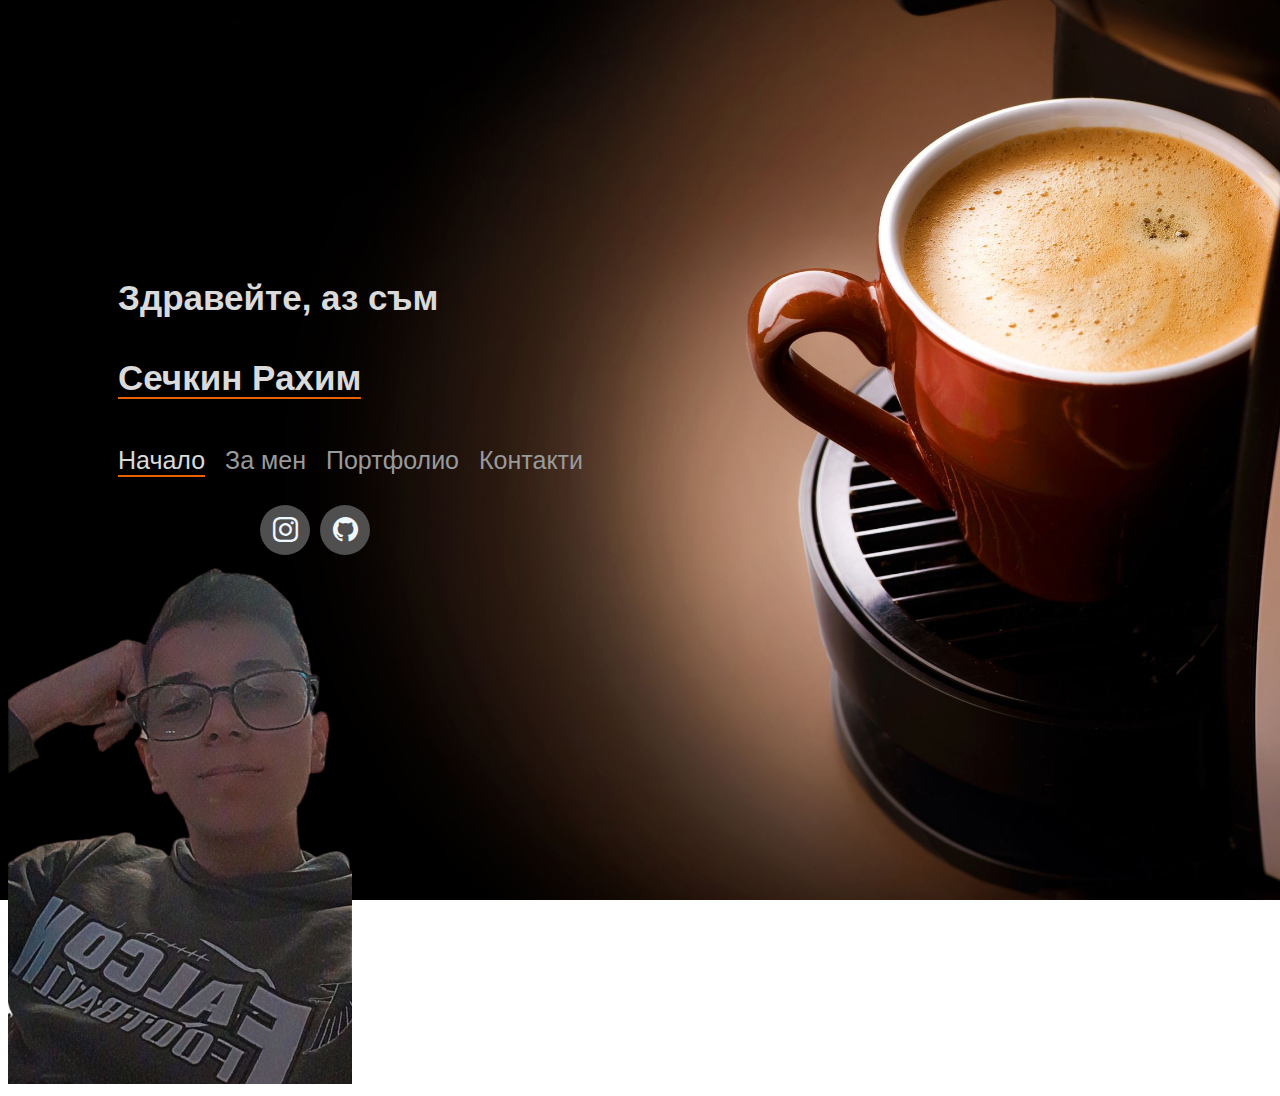
==== docs/index.html @ db433a66 "created new folder" ====
<!DOCTYPE html>
<html lang="en">

<head>
    <meta charset="UTF-8">
    <meta http-equiv="X-UA-Compatible" content="IE=edge">
    <meta name="viewport" content="width=device-width, initial-scale=1.0">
    <title>Сечкин Рахим</title>
    <link rel="icon" href="./images/titleImage.jpg">
    <script src="https://code.jquery.com/jquery-3.4.1.slim.min.js" integrity="sha384-J6qa4849blE2+poT4WnyKhv5vZF5SrPo0iEjwBvKU7imGFAV0wwj1yYfoRSJoZ+n" crossorigin="anonymous"></script>
    <script src="https://cdn.jsdelivr.net/npm/popper.js@1.16.0/dist/umd/popper.min.js" integrity="sha384-Q6E9RHvbIyZFJoft+2mJbHaEWldlvI9IOYy5n3zV9zzTtmI3UksdQRVvoxMfooAo" crossorigin="anonymous"></script>
    <script src="https://stackpath.bootstrapcdn.com/bootstrap/4.4.1/js/bootstrap.min.js" integrity="sha384-wfSDF2E50Y2D1uUdj0O3uMBJnjuUD4Ih7YwaYd1iqfktj0Uod8GCExl3Og8ifwB6" crossorigin="anonymous"></script>
    <!-- <link rel="stylesheet" href="https://stackpath.bootstrapcdn.com/bootstrap/4.4.1/css/bootstrap.min.css" integrity="sha384-Vkoo8x4CGsO3+Hhxv8T/Q5PaXtkKtu6ug5TOeNV6gBiFeWPGFN9MuhOf23Q9Ifjh" crossorigin="anonymous"> -->
    <link rel="stylesheet" href="style/style.css">
</head>

<body>
    <header>
        <div id="header">
            <b>
            <h1 id="headerName2">Здравейте, аз съм<span id="headerName"><a href="index.html"><br> <br> Сечкин
                        Рахим</a></span></h1>
        </b>

            <nav id="navigation">
                <ul id="nav">
                    <li class="active "><a href="index.html">Начало</a></li>
                    <li onmouseover="hover()" id="hover"><a href="forMe.html" class="disabled">За мен</a></li>
                    <li><a href="" class="disabled">Портфолио</a></li>
                    <li><a href="" class="disabled">Контакти</a></li>
                </ul>
            </nav>
            <br>


            <br>
            <br>
            <div style=" display: flex; ">

                <div class="soccialMedia">
                    <a href="https://www.instagram.com/__sechkin__/">
                        <div class="logo1" style="float: left;">
                            <i class="bi bi-instagram d-flex flex-row"></i>
                        </div>
                    </a>

                    <div class="logo1" style="float: right;">
                        <a href="https://github.com/s3chkin"><i class="bi bi-github"></i></a>
                    </div>
                </div>


            </div>
        </div>
    </header>
    <!-- <img src="./images/background1.jpg" alt=""> -->

    <img src="./images/274033498_318995833611413_1458330067277909577_n-removebg-preview.png" alt="">


</body>

</html>
<script src="app.js "></script>
<link rel="stylesheet " href="https://cdn.jsdelivr.net/npm/bootstrap-icons@1.7.2/font/bootstrap-icons.css ">
---- docs/style/style.css ----
* {
    box-sizing: border-box;
    /* max-height: 100vh; */
    font-family: 'Oswald', sans-serif;
    transition: ease-in-out 0.3s;
    color: aliceblue;
}

body {
    background-image: url("../images/background3.jpg");
    background-position: center;
    background-size: cover;
    position: relative;
    background-repeat: no-repeat;
    background-attachment: fixed;
    height: 100%;
}

h1 {
    font-size: 35px;
}

#header {
    margin-left: 50px;
    margin-right: 50px;
    margin-top: 120px;
}

#header * {
    transition: ease-in-out 0.3s;
}

header {
    padding-top: 150px;
}

#headerName {
    color: rgb(218, 218, 218);
    font-family: 'Oswald', sans-serif;
    margin-left: 100px;
    border-bottom: 2px solid rgb(253 105 0 / 92%);
}

#headerName:hover {
    color: rgb(255, 255, 255)
}

a,
li {
    font-style: none;
    list-style-type: none;
    text-decoration: none;
    color: rgb(218, 218, 218);
}

#headerName2 {
    color: rgb(218, 218, 218);
    font-family: 'Oswald', sans-serif;
    margin-left: 100px;
    margin-left: 60px;
}

#nav li {
    float: left;
    margin-left: 20px;
    font-size: 25px;
    padding-top: 25px;
}

#navigation>#nav li a :hover {
    /* border-bottom: 2px solid rgb(253 105 0 / 92%);
    visibility: visible;
    transition: ease-in-out 0.3s; */
    font-size: 50px;
}

#nav li a :hover {
    font-size: 50px;
}

.nav .active:before {
    visibility: visible;
    width: 25px;
}

li :hover {
    color: rgb(255, 255, 255);
}

.active {
    border-bottom: 2px solid #fd6900eb;
    /* width: 50px; */
    visibility: visible;
}

.disabled {
    color: rgb(153, 154, 155);
}

.soccialMedia {
    color: aliceblue;
    font-size: 25px;
    float: left;
    margin-left: 45px;
    margin-top: 30px;
    margin-right: 10px;
}

.logo1 {
    background-color: rgb(80, 79, 79);
    width: 50px;
    height: 50px;
    border-radius: 50px;
    display: grid;
    place-items: center;
    margin-left: 10px;
}

.logo1:hover {
    background-color: #fd6900eb;
    transition: ease-in-out 0.3s;
}


/* =========================== ЗА МЕН =================== */

.info1 {
    text-transform: uppercase;
    color: rgb(194, 190, 190);
    font-size: 14px;
}

.forMe {
    /* display: none; */
    background-color: rgba(0, 0, 0, 0.8);
    margin-left: 200px;
    margin-right: 200px;
    padding-top: 25px;
    padding-bottom: 260px;
    border-color: #fd6900eb;
    border-style: groove;
    margin-bottom: 55px;
}

#nameLink {
    float: left;
    font-size: 20px;
    color: aliceblue;
    margin-left: 100px;
    margin-top: 5px;
}

#text {
    float: left;
}

.nav2 {
    display: flex;
    background-attachment: fixed;
    overflow: hidden;
    background-color: #333;
    position: fixed;
    /* top: 0; */
    width: 100%;
    margin: 0;
    display: grid;
    place-items: center;
}

a:hover {
    text-decoration: none;
    color: aliceblue;
    transition: ease-in-out 0.3s;
}

#navigation2 li :hover {
    text-decoration: none;
}

#navigation2 li {
    float: left;
    /* margin-left: 20px; */
    font-size: 25px;
    float: right;
    margin-right: 30px;
    padding: 0;
    margin-top: 5px;
}

#navigation2 {
    background-color: rgb(66, 66, 66);
    width: 100%;
    height: 50px;
    margin: 0;
}

.bi-chevron-compact-right {
    color: #fd6900eb;
    float: left;
    font-size: 20px;
}


/* .responsive {
    width: 30%;
    height: auto;
} */

.progress {
    height: 10px;
    border-radius: 0px;
}

.skills {
    padding-top: 25px;
    width: 550px;
    margin-left: 85px;
}

.progress-bar {
    background-color: #fd6900eb;
}

.hobbyWindow {
    margin-left: 85px;
    padding-bottom: 10px;
}

.hobbyWindow2 {
    padding-top: 50px;
    cursor: context-menu;
}

.hobbyWindow2 #hobby:hover {
    transition: ease-in-out 0.3;
    background-color: rgba(104, 104, 104, 0.541);
    cursor: context-menu;
}

#hobby {
    /* background-color: rgb(37, 37, 37); */
    background-color: rgba(66, 66, 66, 0.479);
    width: 313px;
    height: 80px;
    display: flex;
    /* display: grid; */
    align-items: center;
    place-items: center;
    font-size: 20px;
    font-weight: 600;
}


/* #hobby :hover {
    transition: ease-in-out 0.3;
    background-color: rgb(104, 104, 104);
} */


/* =========================== ЗА МЕН ========КРАЙ======= */
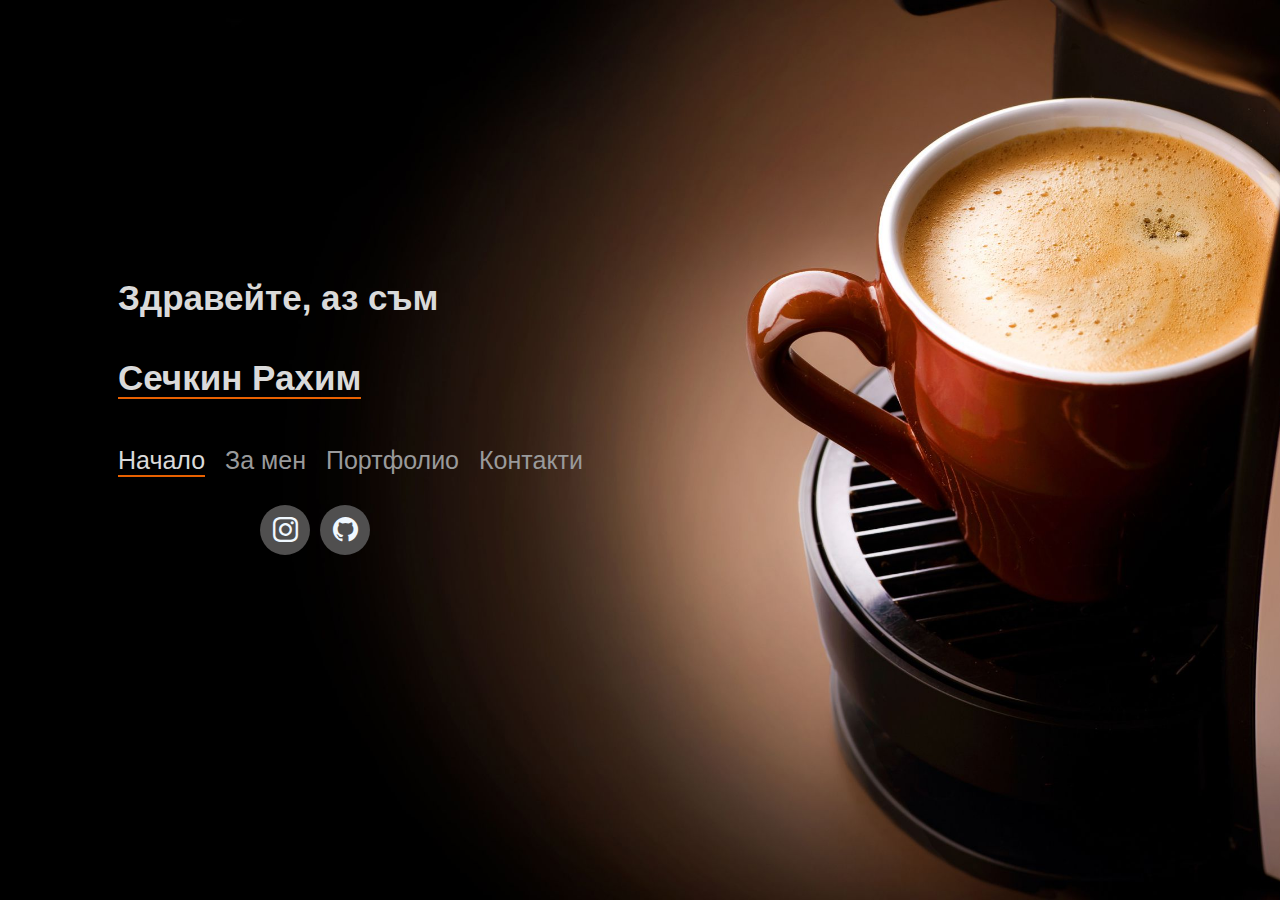
==== commit efa3c1db: "deleted image" ====
--- a/docs/index.html
+++ b/docs/index.html
@@ -12,27 +12,26 @@
     <script src="https://stackpath.bootstrapcdn.com/bootstrap/4.4.1/js/bootstrap.min.js" integrity="sha384-wfSDF2E50Y2D1uUdj0O3uMBJnjuUD4Ih7YwaYd1iqfktj0Uod8GCExl3Og8ifwB6" crossorigin="anonymous"></script>
     <!-- <link rel="stylesheet" href="https://stackpath.bootstrapcdn.com/bootstrap/4.4.1/css/bootstrap.min.css" integrity="sha384-Vkoo8x4CGsO3+Hhxv8T/Q5PaXtkKtu6ug5TOeNV6gBiFeWPGFN9MuhOf23Q9Ifjh" crossorigin="anonymous"> -->
     <link rel="stylesheet" href="style/style.css">
+    <link rel="stylesheet" href="style/mediaQuery.css">
 </head>
 
-<body>
+<body id="body1">
     <header>
         <div id="header">
             <b>
-            <h1 id="headerName2">Здравейте, аз съм<span id="headerName"><a href="index.html"><br> <br> Сечкин
-                        Рахим</a></span></h1>
-        </b>
+                <h1 id="headerName2">Здравейте, аз съм<span id="headerName"><a href="index.html"><br> <br> Сечкин
+                            Рахим</a></span></h1>
+            </b>
 
             <nav id="navigation">
                 <ul id="nav">
-                    <li class="active "><a href="index.html">Начало</a></li>
+                    <li class="active "><a href="#body1">Начало</a></li>
                     <li onmouseover="hover()" id="hover"><a href="forMe.html" class="disabled">За мен</a></li>
-                    <li><a href="" class="disabled">Портфолио</a></li>
-                    <li><a href="" class="disabled">Контакти</a></li>
+                    <li><a href="portfolio.html" class="disabled">Портфолио</a></li>
+                    <li><a href="contacts.html" class="disabled">Контакти</a></li>
                 </ul>
             </nav>
             <br>
-
-
             <br>
             <br>
             <div style=" display: flex; ">
@@ -55,7 +54,7 @@
     </header>
     <!-- <img src="./images/background1.jpg" alt=""> -->
 
-    <img src="./images/274033498_318995833611413_1458330067277909577_n-removebg-preview.png" alt="">
+    <!-- <img src="./images/274033498_318995833611413_1458330067277909577_n-removebg-preview.png" alt=""> -->
 
 
 </body>
--- a/docs/style/style.css
+++ b/docs/style/style.css
@@ -1,260 +1,330 @@
-* {
-    box-sizing: border-box;
-    /* max-height: 100vh; */
-    font-family: 'Oswald', sans-serif;
-    transition: ease-in-out 0.3s;
-    color: aliceblue;
-}
-
-body {
-    background-image: url("../images/background3.jpg");
-    background-position: center;
-    background-size: cover;
-    position: relative;
-    background-repeat: no-repeat;
-    background-attachment: fixed;
-    height: 100%;
-}
-
-h1 {
-    font-size: 35px;
-}
-
-#header {
-    margin-left: 50px;
-    margin-right: 50px;
-    margin-top: 120px;
-}
-
-#header * {
-    transition: ease-in-out 0.3s;
-}
-
-header {
-    padding-top: 150px;
-}
-
-#headerName {
-    color: rgb(218, 218, 218);
-    font-family: 'Oswald', sans-serif;
-    margin-left: 100px;
-    border-bottom: 2px solid rgb(253 105 0 / 92%);
-}
-
-#headerName:hover {
-    color: rgb(255, 255, 255)
-}
-
-a,
-li {
-    font-style: none;
-    list-style-type: none;
-    text-decoration: none;
-    color: rgb(218, 218, 218);
-}
-
-#headerName2 {
-    color: rgb(218, 218, 218);
-    font-family: 'Oswald', sans-serif;
-    margin-left: 100px;
-    margin-left: 60px;
-}
-
-#nav li {
-    float: left;
-    margin-left: 20px;
-    font-size: 25px;
-    padding-top: 25px;
-}
-
-#navigation>#nav li a :hover {
-    /* border-bottom: 2px solid rgb(253 105 0 / 92%);
+    * {
+        box-sizing: border-box;
+        /* max-height: 100vh; */
+        font-family: 'Oswald', sans-serif;
+        transition: ease-in-out 0.3s;
+        color: aliceblue;
+    }
+    
+    body {
+        background-image: url("../images/background3.jpg");
+        background-position: center;
+        background-size: cover;
+        position: relative;
+        background-repeat: no-repeat;
+        background-attachment: fixed;
+        height: 100%;
+    }
+    
+    h1 {
+        font-size: 35px;
+    }
+    
+    #header {
+        margin-left: 50px;
+        margin-right: 50px;
+        margin-top: 120px;
+    }
+    
+    #header * {
+        transition: ease-in-out 0.3s;
+    }
+    
+    header {
+        padding-top: 150px;
+    }
+    
+    #headerName {
+        color: rgb(218, 218, 218);
+        font-family: 'Oswald', sans-serif;
+        margin-left: 100px;
+        border-bottom: 2px solid rgb(253 105 0 / 92%);
+    }
+    
+    #headerName:hover {
+        color: rgb(255, 255, 255)
+    }
+    
+    a,
+    li {
+        font-style: none;
+        list-style-type: none;
+        text-decoration: none;
+        color: rgb(218, 218, 218);
+    }
+    
+    #headerName2 {
+        color: rgb(218, 218, 218);
+        font-family: 'Oswald', sans-serif;
+        margin-left: 100px;
+        margin-left: 60px;
+    }
+    
+    #nav li {
+        float: left;
+        margin-left: 20px;
+        font-size: 25px;
+        padding-top: 25px;
+    }
+    
+    #navigation>#nav li a :hover {
+        /* border-bottom: 2px solid rgb(253 105 0 / 92%);
     visibility: visible;
     transition: ease-in-out 0.3s; */
-    font-size: 50px;
-}
-
-#nav li a :hover {
-    font-size: 50px;
-}
-
-.nav .active:before {
-    visibility: visible;
-    width: 25px;
-}
-
-li :hover {
-    color: rgb(255, 255, 255);
-}
-
-.active {
-    border-bottom: 2px solid #fd6900eb;
-    /* width: 50px; */
-    visibility: visible;
-}
-
-.disabled {
-    color: rgb(153, 154, 155);
-}
-
-.soccialMedia {
-    color: aliceblue;
-    font-size: 25px;
-    float: left;
-    margin-left: 45px;
-    margin-top: 30px;
-    margin-right: 10px;
-}
-
-.logo1 {
-    background-color: rgb(80, 79, 79);
-    width: 50px;
-    height: 50px;
-    border-radius: 50px;
-    display: grid;
-    place-items: center;
-    margin-left: 10px;
-}
-
-.logo1:hover {
-    background-color: #fd6900eb;
-    transition: ease-in-out 0.3s;
-}
-
-
-/* =========================== ЗА МЕН =================== */
-
-.info1 {
-    text-transform: uppercase;
-    color: rgb(194, 190, 190);
-    font-size: 14px;
-}
-
-.forMe {
-    /* display: none; */
-    background-color: rgba(0, 0, 0, 0.8);
-    margin-left: 200px;
-    margin-right: 200px;
-    padding-top: 25px;
-    padding-bottom: 260px;
-    border-color: #fd6900eb;
-    border-style: groove;
-    margin-bottom: 55px;
-}
-
-#nameLink {
-    float: left;
-    font-size: 20px;
-    color: aliceblue;
-    margin-left: 100px;
-    margin-top: 5px;
-}
-
-#text {
-    float: left;
-}
-
-.nav2 {
-    display: flex;
-    background-attachment: fixed;
-    overflow: hidden;
-    background-color: #333;
-    position: fixed;
-    /* top: 0; */
-    width: 100%;
-    margin: 0;
-    display: grid;
-    place-items: center;
-}
-
-a:hover {
-    text-decoration: none;
-    color: aliceblue;
-    transition: ease-in-out 0.3s;
-}
-
-#navigation2 li :hover {
-    text-decoration: none;
-}
-
-#navigation2 li {
-    float: left;
-    /* margin-left: 20px; */
-    font-size: 25px;
-    float: right;
-    margin-right: 30px;
-    padding: 0;
-    margin-top: 5px;
-}
-
-#navigation2 {
-    background-color: rgb(66, 66, 66);
-    width: 100%;
-    height: 50px;
-    margin: 0;
-}
-
-.bi-chevron-compact-right {
-    color: #fd6900eb;
-    float: left;
-    font-size: 20px;
-}
-
-
-/* .responsive {
+        font-size: 50px;
+    }
+    
+    #nav li a :hover {
+        font-size: 50px;
+    }
+    
+    .nav .active:before {
+        visibility: visible;
+        width: 25px;
+    }
+    
+    li :hover {
+        color: rgb(255, 255, 255);
+    }
+    
+    .active {
+        border-bottom: 2px solid #fd6900eb;
+        /* width: 50px; */
+        visibility: visible;
+    }
+    
+    .disabled {
+        color: rgb(153, 154, 155);
+    }
+    
+    .soccialMedia {
+        color: aliceblue;
+        font-size: 25px;
+        float: left;
+        margin-left: 45px;
+        margin-top: 30px;
+        margin-right: 10px;
+    }
+    
+    .logo1 {
+        background-color: rgb(80, 79, 79);
+        width: 50px;
+        height: 50px;
+        border-radius: 50px;
+        display: grid;
+        place-items: center;
+        margin-left: 10px;
+    }
+    
+    .logo1:hover {
+        background-color: #fd6900eb;
+        transition: ease-in-out 0.3s;
+    }
+    /* =========================== ЗА МЕН =================== */
+    
+    .info1 {
+        text-transform: uppercase;
+        color: rgb(194, 190, 190);
+        font-size: 14px;
+    }
+    
+    .forMe {
+        /* display: none; */
+        background-color: rgba(0, 0, 0, 0.8);
+        margin-left: 200px;
+        margin-right: 200px;
+        padding-top: auto;
+        padding-bottom: 360px;
+        border-color: #fd6900eb;
+        border-style: groove;
+        margin-bottom: 55px;
+        height: auto;
+        padding-left: 85px;
+        padding-right: 85px;
+    }
+    
+    #nameLink {
+        float: left;
+        font-size: 20px;
+        color: aliceblue;
+        margin-left: 100px;
+        margin-top: 5px;
+    }
+    
+    #text {
+        float: left;
+    }
+    
+    #Info {
+        float: right;
+        display: block;
+    }
+    
+    .nav2 {
+        display: flex;
+        background-attachment: fixed;
+        overflow: hidden;
+        background-color: #333;
+        position: fixed;
+        /* top: 0; */
+        width: 100%;
+        margin: 0;
+        display: grid;
+        place-items: center;
+    }
+    
+    a:hover {
+        text-decoration: none;
+        color: aliceblue;
+        transition: ease-in-out 0.3s;
+    }
+    
+    #navigation2 li :hover {
+        text-decoration: none;
+    }
+    
+    #navigation2 li {
+        float: left;
+        /* margin-left: 20px; */
+        font-size: 25px;
+        float: right;
+        margin-right: 30px;
+        padding: 0;
+        margin-top: 5px;
+    }
+    
+    #navigation2 {
+        background-color: rgb(66, 66, 66);
+        width: 100%;
+        height: 50px;
+        margin: 0;
+    }
+    
+    .bi-chevron-compact-right {
+        color: #fd6900eb;
+        float: left;
+        font-size: 20px;
+    }
+    /* .responsive {
     width: 30%;
     height: auto;
 } */
-
-.progress {
-    height: 10px;
-    border-radius: 0px;
-}
-
-.skills {
-    padding-top: 25px;
-    width: 550px;
-    margin-left: 85px;
-}
-
-.progress-bar {
-    background-color: #fd6900eb;
-}
-
-.hobbyWindow {
-    margin-left: 85px;
-    padding-bottom: 10px;
-}
-
-.hobbyWindow2 {
-    padding-top: 50px;
-    cursor: context-menu;
-}
-
-.hobbyWindow2 #hobby:hover {
-    transition: ease-in-out 0.3;
-    background-color: rgba(104, 104, 104, 0.541);
-    cursor: context-menu;
-}
-
-#hobby {
-    /* background-color: rgb(37, 37, 37); */
-    background-color: rgba(66, 66, 66, 0.479);
-    width: 313px;
-    height: 80px;
-    display: flex;
-    /* display: grid; */
-    align-items: center;
-    place-items: center;
-    font-size: 20px;
-    font-weight: 600;
-}
-
-
-/* #hobby :hover {
-    transition: ease-in-out 0.3;
-    background-color: rgb(104, 104, 104);
-} */
-
-
-/* =========================== ЗА МЕН ========КРАЙ======= */+    
+    .progress {
+        height: 10px;
+        border-radius: 0px;
+    }
+    
+    .skills {
+        padding-top: 25px;
+        width: 550px;
+    }
+    
+    .progress-bar {
+        background-color: #fd6900eb;
+    }
+    
+    .hobbyWindow {
+        padding-bottom: 10px;
+    }
+    
+    .hobbyWindow2 {
+        padding-top: 50px;
+        cursor: context-menu;
+    }
+    
+    .hobbyWindow2 #hobby:hover {
+        transition: ease-in-out 0.3;
+        background-color: rgba(104, 104, 104, 0.541);
+        cursor: context-menu;
+    }
+    
+    .hobbyWindow2:after {
+        content: "";
+        display: table;
+        clear: both;
+    }
+    
+    #hobby {
+        /* background-color: rgb(37, 37, 37); */
+        background-color: rgba(66, 66, 66, 0.479);
+        width: 313px;
+        height: 80px;
+        display: flex;
+        /* display: grid; */
+        align-items: center;
+        place-items: center;
+        font-size: 20px;
+        font-weight: 600;
+    }
+    
+    .info-z2 {
+        padding-top: 2px;
+        float: right;
+        width: 350px;
+        width: 300px;
+    }
+    
+    #responsiveNav {
+        display: none;
+    }
+    /* =========================== ЗА МЕН ========КРАЙ======= */
+    /* =======================prtfolio ========================== */
+    
+    .row {
+        padding-right: 10px;
+    }
+    
+    .row {
+        margin: 0px;
+        padding-top: 50px;
+        padding-bottom: 35px;
+        font-family: "Open Sans", Helvetica, Arial, sans-serif;
+    }
+    
+    .respImg {
+        margin-left: 20px;
+        margin-bottom: 10px;
+        border-color: rgb(220, 236, 236);
+        border-style: groove;
+        border-width: 2px;
+    }
+    
+    .respImg:hover {
+        box-shadow: 0 4px 8px 0 rgb(241, 239, 239), 0 6px 20px 0 rgba(0, 0, 0, 0.19);
+    }
+    /* =========END============prtfolio ========================= */
+    /* contacts ================================== */
+    
+    .flex-container {
+        display: flex;
+        flex-direction: row;
+        font-size: 30px;
+        text-align: center;
+        padding: 10px;
+    }
+    
+    .flex-item-left {
+        background-color: rgba(255, 255, 255, 0.5);
+        padding: 10px;
+        flex: 50%;
+    }
+    
+    .flex-item-right {
+        background-color: rgba(255, 255, 255, 0.5);
+        padding: 10px;
+        flex: 50%;
+        margin-left: 10px;
+        /* margin-bottom: 25px; */
+    }
+    
+    @media (max-width: 800px) {
+        .flex-container {
+            flex-direction: column;
+        }
+        .flex-item-left,
+        .flex-item-right {
+            background-color: rgba(255, 0, 0, 0);
+        }
+    }
+    /* contacts ================================== */--- a/docs/style/mediaQuery.css
+++ b/docs/style/mediaQuery.css
@@ -0,0 +1,126 @@
+/* за мен ================================================= */
+
+@media screen and (max-width: 1200px) {
+    #responsiveNav {
+        display: block;
+    }
+    .nav2 {
+        display: none;
+    }
+}
+
+@media screen and (max-width: 1900px) {
+    #hobby {
+        width: 300px;
+        height: 80px;
+    }
+}
+
+@media screen and (max-width: 1825px) {
+    #hobby {
+        width: 280px;
+        height: 80px;
+    }
+}
+
+@media screen and (max-width: 1770px) {
+    .skills {
+        width: 450px;
+    }
+    #Info {
+        float: none;
+    }
+    .fst-italic {
+        font-size: 14px;
+    }
+    #hobby {
+        width: 250px;
+        height: 80px;
+        margin-left: 15px;
+    }
+    /* .hobbyWindow {
+        display: flex;
+    } */
+}
+
+@media screen and (max-width: 1711px) {
+    #hobby {
+        padding: 25px;
+    }
+}
+
+@media screen and (max-width: 580px) {
+    .forMe {
+        margin-left: 0;
+        margin-right: 0;
+    }
+}
+
+@media screen and (max-width: 850px) {
+    .respImg {
+        margin-left: 12px;
+    }
+    .responsive {
+        width: 100%;
+        height: auto;
+        margin: 0;
+        padding-left: 0;
+        padding-right: 0;
+    }
+    .forMe {
+        margin-left: 0;
+        margin-right: 0;
+        background-color: rgba(0, 0, 0, 0.582);
+        border-style: none;
+        font-size: 20px;
+        padding-left: 7px;
+        padding-right: 7px;
+    }
+    .info-z2 {
+        float: none;
+        float: left;
+        width: 350px;
+    }
+    .fst-italic {
+        font-size: 21px;
+    }
+    .respImg {
+        width: 100%;
+        height: auto;
+    }
+    .progress {
+        margin-top: 8px;
+        float: none;
+    }
+}
+
+@media screen and (max-width: 370px) {
+    #Info {
+        float: center;
+        font-size: 15px;
+        padding: 10px;
+    }
+}
+
+@media screen and (max-width: 1050px) {
+    .forMe {
+        margin-left: 0;
+        margin-right: 0;
+        background-color: rgba(0, 0, 0, 0.582);
+        border-style: none;
+        font-size: 20px;
+        padding-left: 7px;
+        padding-right: 7px;
+    }
+}
+
+@media screen and(max-width:990px) {
+    #header {
+        display: block;
+        margin-left: auto;
+        margin-right: auto;
+    }
+}
+
+
+/* за мен =================================================*/